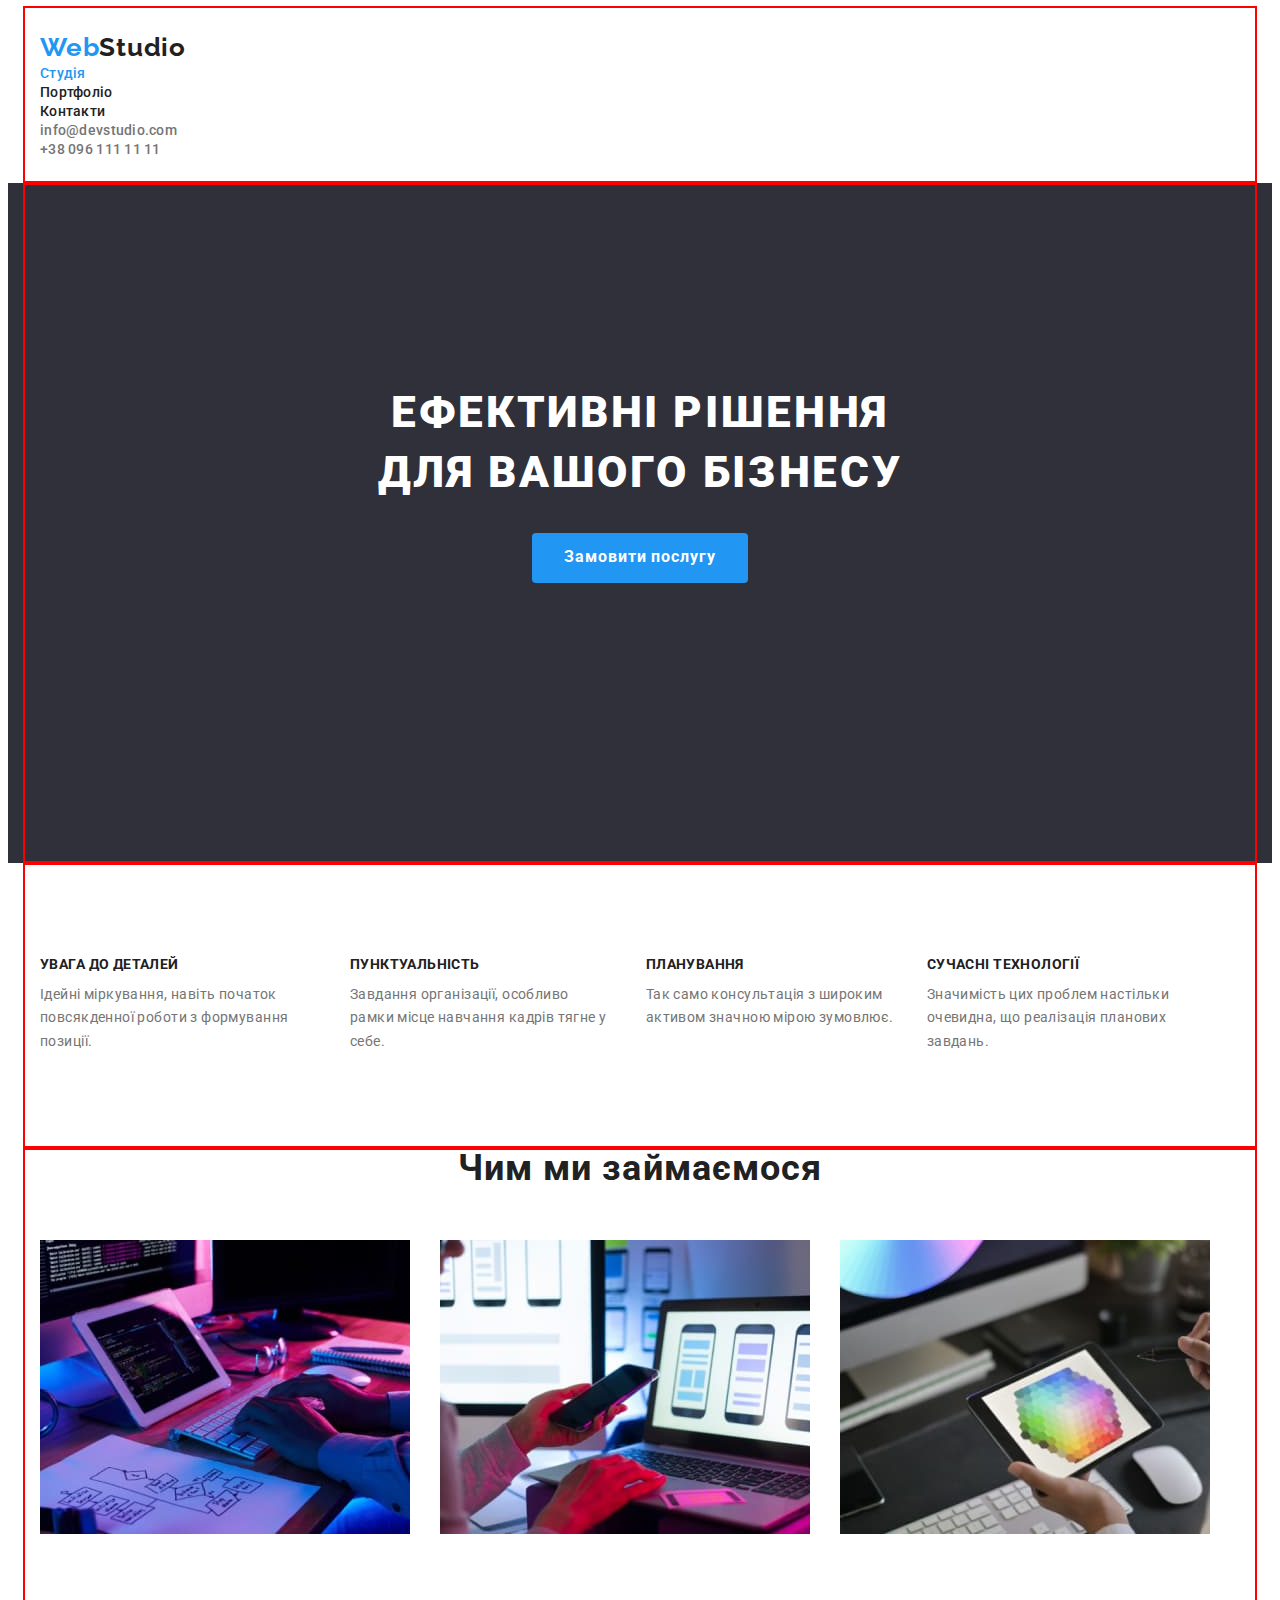
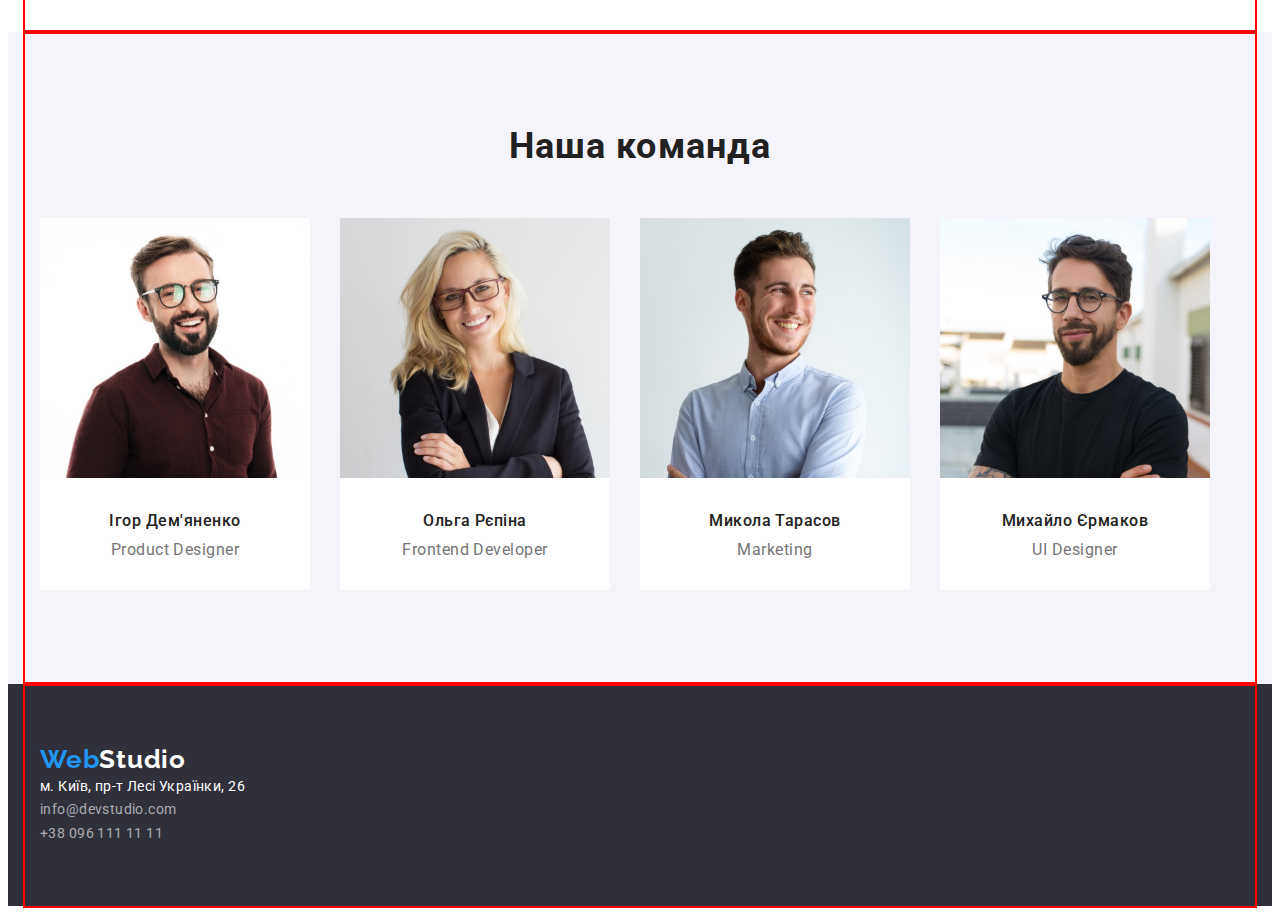
==== index.html @ f6ed94e6 "hm_3_port" ====
<!DOCTYPE html>
<html lang="uk">
<head>
    <meta charset="UTF-8">
    <meta http-equiv="X-UA-Compatible" content="IE=edge">
    <meta name="viewport" content="width=device-width, initial-scale=1.0">
    <title>WebStudio</title>
    <link rel="preconnect" href="https://fonts.googleapis.com">
    <link rel="preconnect" href="https://fonts.gstatic.com" crossorigin>
    <link href="https://fonts.googleapis.com/css2?family=Raleway:wght@700&family=Roboto:wght@400;500;700;900&display=swap" rel="stylesheet">
    <link rel="stylesheet" href="https://cdnjs.cloudflare.com/ajax/libs/modern-normalize/1.1.0/modern-normalize.min.css" integrity="sha512-wpPYUAdjBVSE4KJnH1VR1HeZfpl1ub8YT/NKx4PuQ5NmX2tKuGu6U/JRp5y+Y8XG2tV+wKQpNHVUX03MfMFn9Q==" crossorigin="anonymous" referrerpolicy="no-referrer" />
    <link rel="stylesheet" href="./css/style.css">
</head>
<body>
    <header class="header">
        <div class="container">
            <nav class="nav-header"> 
                <a class="header-logo link" href="#"> <span class="logo">Web</span>Studio</a>
                    <ul class="header-list list">
                        <li class="header-item">
                            <a class="header-link link current" href="./index.html">Студія</a>
                        </li>
                        <li class="header-item">
                            <a class="header-link link" href="./portfolio.html">Портфоліо</a>
                        </li>
                        <li class="header-item">
                            <a class="header-link link" href="#">Контакти</a>
                        </li>
                            
                    </ul>
               
             </nav>
             <ul class="header-list  list">
                <li class="header-item"><a class="header-tel link" href="mailto:info@devstudio.com">info@devstudio.com</a></li>
                <li class="header-item"><a class="header-mail link" href="tel:+380961111111">+38 096 111 11 11</a></li>
             </ul>
        </div>
   
    </header>
    
    <main>
        <section class="hero">
            <div class="container">
                <h1 class="hero-title">Ефективні рішення <br> для вашого бізнесу</h1>
                <button class="hero-btn-text" type="button">Замовити послугу</button>
            </div>
            
        </section>
    
    <section class="heading">
        <div class="container"> 
            <h2 class="visually-hidden">Особливості WebStudio</h2>
            <ul class="heading-item">
                <li class="heading-list list">
                    <h3 class="heading-subtitle">Увага до деталей</h3>
                    <p class="heading-text">Ідейні міркування,  навіть початок повсякденної роботи з формування позиції.</p>
                </li>
                <li class="heading-list list">
                    <h3 class="heading-subtitle" >Пунктуальність</h3>
                    <p class="heading-text">Завдання організації, особливо рамки  місце навчання кадрів тягне у себе.</p>
                </li>
                <li class="heading-list list">
                    <h3 class="heading-subtitle">Планування</h3>
                    <p class="heading-text">Так само консультація з широким активом значною мірою зумовлює.</p>
                </li>
                <li class="heading-list list">
                    <h3 class="heading-subtitle">Сучасні технології</h3>
                    <p class="heading-text">Значимість цих проблем настільки очевидна, що реалізація планових завдань.</p>
                </li>
            </ul>
        </div>
        
    </section>
        <section class="example">
            <div class="container">
                <h2 class="example-headline">Чим ми займаємося</h2>
                <ul class="example-item"> 
                    <li class="example-list list"><img src="./image/box1.jpg" 
                        alt="Написання структури сайту" 
                        width="370" 
                        height="294"></li>
                    <li class="example-list list"><img src="./image/box2.jpg" 
                        alt="Тестування додатку"  
                        width="370" 
                        height="294"></li>
                    <li class="example-list list"><img src="./image/box3.jpg" 
                        alt="Створення графічного дизайну"  
                        width="370" 
                        height="294"></li>
                </ul>
            </div>
         
        </section>
        
        <section class="team">
        <div class="container">
            <h2 class="team-title">Наша команда</h2>
        <ul class="team-item">
            <li class="team-list list">
               <img src="./image/igor.jpg" 
               alt="дизайнер продукту Ігор Дем'яненко" 
               width="270" 
               height="260">
               <div class="team-list-content">
                <h3 class="team-subtitle">Ігор Дем'яненко</h3>
                <p class="team-text">Product Designer</p>
               </div>
               
            </li>
            <li class="team-list list">
               <img src="./image/olga.jpg" 
               alt="Фронтенд розробник Ольга Рєпіна" 
               width="270" 
               height="260">
               <div class="team-list-content">
                <h3 class="team-subtitle">Ольга Рєпіна</h3>
                <p class="team-text">Frontend Developer</p>
            </div>
               
            </li>
            <li class="team-list list">
                <img src="./image/mukola.jpg" 
                alt="Маркетинг Микола Тарасов" 
                width="270" 
                height="260">
                <div class="team-list-content">
                    <h3 class="team-subtitle">Микола Тарасов</h3>
                <p class="team-text">Marketing</p>
                </div>
                
            </li>
            <li class="team-list list">
                <img src="./image/muhailo.jpg" 
                alt="Дизайнер Михайло Єрмаков" 
                width="270" 
                height="260">
                <div class="team-list-content">
                 <h3 class="team-subtitle">Михайло Єрмаков</h3>
                 <p class="team-text">UI Designer</p>
                </div>
                
            </li>
        </ul>
        </div>
    </section>
</main>
    <footer class="footer">
        <div class="container">  
            <a class="footer-logo link" href="#"><span class="logo">Web</span>Studio</a>
            <address class="footer-address">
               <ul class="footer-list list">
                <li class="footer-item"><a class="footer-map link " href="https://goo.gl/maps/49r9p46qc7W9gdbS7" target="_blank" rel="noreferrer noopener nofollow">м. Київ, пр-т Лесі Українки, 26</a></li>
                <li class="footer-item"><a class="footer-mail link" href="mailto:info@devstudio.com">info@devstudio.com</a></li>
                <li class="footer-item"><a class="footer-tel link" href="tel:+380961111111">+38 096 111 11 11</a></li>
               </ul>
            </address> 
        </div>
       
    </footer>
        
    </body>
</html>
---- css/style.css ----
:root{
    --main-color: #212121;
    --accent-color: #2196F3;
    --subtitle-colour: #757575;
    --hero-title: #FFFFFF;
    --color-section: #2F303A;
    --color-section2: #F5F4FA;
    --footer:rgba(255, 255, 255, 0.6);
    --btn-focus: #188CE8;
    --background-btn-port: #F5F4FA;
   }

   p,
   h1,
   h2,
   h3,
   h4,
   h5,
   h6 {
    margin: 0;
}

ul,p{
    margin: 0;
    padding-left: 0;
}

body{
    font-family: "Roboto", sans-serif; 
    color: var(--main-color);
    background-color: var(--hero-title);
}

.list{
  list-style: none;  
}
.link{
    text-decoration: none;
}

.container{
    width: 1200px;
    padding-left: 15px;
    padding-right: 15px;
    outline: 2px solid red;
    margin: 0 auto;

}

.header > .container{
    padding-top: 24px;
    padding-bottom: 25px;
}
.header-logo{
    font-family: 'Raleway', suns-serif;
    font-weight: 700;
    font-size: 26px;
    line-height: 1.19;
    letter-spacing: 0.03em;
    color: var(--main-color);
}

.logo {
    color: var(--accent-color);
}


.header-link{
    font-weight: 500;
    font-size: 14px;
    line-height: 1.14;
    letter-spacing: 0.02em;
    color: var(--main-color)
}
.header-link.current {
color: var(--accent-color);
}
 

.header-mail{
    font-weight: 500;
    font-size: 14px;
    line-height: 1.14;
    letter-spacing: 0.02em;
    color: var(--subtitle-colour);
}

.header-tel{
    font-weight: 500;
    font-size: 14px;
    line-height: 1.14;
    letter-spacing: 0.02em;
    color: var(--subtitle-colour);
}

.header-link:hover,
.header-link:focus{
    color: var(--accent-color)
}
.header-tel:hover,
.header-tel:focus{
    color: var(--accent-color)
}
.header-mail:hover,
.header-mail:focus{
    color: var(--accent-color)
}

.hero > .container{
 padding-top: 200px;
 padding-bottom: 280px;
}
.hero{
    background-color: var(--color-section);
}

.hero-title{
    font-weight: 900;
    font-size: 44px;
    line-height: 1.36;
    letter-spacing: 0.06em;
    color: var(--hero-title);
    text-transform: uppercase;
    text-align: center;
    padding-bottom: 30px;
  
}
.hero-btn-text{
    font-family: inherit;
    font-weight: 700;
    font-size: 16px;
    line-height: 1.81;
    letter-spacing: 0.06em;
    color: var(--hero-title);
    background-color: var(--accent-color);
    cursor: pointer;
    border-radius: 4px;
    border-color: transparent;
    width: 216px;
    height: 50px;
    display: block;
    margin: 0 auto;
    
}

   .hero-btn-text:hover,
   .hero-btn-text:focus{
    background-color: var(--btn-focus);
}

.heading > .container{
    padding-top: 94px;
    padding-bottom: 94px;
}
.visually-hidden {
    position: absolute;
    white-space: nowrap;
    width: 1px;
    height: 1px;
    overflow: hidden;
    border: 0;
    padding: 0;
    clip: rect(0 0 0 0);
    clip-path: inset(50%);
    margin: -1px;
}
.heading-item{
    display: flex;
}
.heading-list{
    margin-right: 30px;
}
.heading-subtitle {
    font-weight: 700;
    font-size: 14px;
    line-height: 1.14;
    letter-spacing: 0.03em;
    text-transform: uppercase;
    color: var(--main-color);
    margin-bottom: 10px;
    margin-right: 30px;
    }

.heading-text {
    font-size: 14px;
    line-height: 1.71;
    letter-spacing: 0.03em;
    color: var(--subtitle-colour);
}
.example > .container {
  padding-bottom: 94px;
}
.example-headline {
    font-weight: 700;
    font-size: 36px;
    line-height: 1.16;
    text-align: center;
    letter-spacing: 0.03em;
    color: var(--main-color);
    padding-bottom: 50px;
}
.example-item{
    display: flex;
}
.example-list{
    margin-right: 30px;
}

.team .container{
    padding-top: 94px;
    padding-bottom: 94px;

}
.team{
    background-color: var(--color-section2);
}
.team-list{
    background-color: var(--hero-title);
}
.team-title {
    font-weight: 700;
    font-size: 36px;
    line-height: 1.16;
    letter-spacing: 0.03em;
    text-align: center;
    color: var(--main-color);
    margin-bottom: 50px;
}
.team-item{
    display: flex;
}
.team-list{
    margin-right: 30px;
}
.team-list-content{
    padding-top: 30px;
    padding-bottom: 30px;
}
.team-subtitle {
    font-weight: 500;
    font-size: 16px;
    line-height: 1.18;
    letter-spacing: 0.03em;
    color: var(--main-color);
    text-align: center;
    margin-bottom: 10px;
}
.team-text {
    font-size: 16px;
    line-height: 1.18;
    letter-spacing: 0.03em;
    color: var(--subtitle-colour);
    text-align: center;
}
.subject-btn {
    font-family: inherit;
    font-style: normal;
    font-weight: 500;
    font-size: 16px;
    line-height: 1.62;
    letter-spacing: 0.03em;
    border-radius: 4px;
    border-color: transparent;
    color: var(--main-color);
    background-color: var(--background-btn-port);
    cursor: pointer;
    
}
.subject-list{
    margin-right: 8px;
}
.subject > .container > .subject-item {
    display: flex;
    width: 575px;
    margin: 0 auto;
    padding-top: 94px;
    padding-bottom: 34px;
}
.subject-btn:hover,
.subject-btn:focus {color: var(--hero-title);
 background-color: var(--accent-color);
}

.projects-item{
    display: flex;
}
.projects-list{
    border: 1px solid var(--background-btn-port);
}
.project-name {
    font-weight: 700;
    font-size: 18px;
    line-height: 2;
    letter-spacing: 0.06em;
    color: var(--main-color);
    text-decoration: none; 
}
.projects-text {
    font-size: 16px;
    line-height: 1.88;
    letter-spacing: 0.03em;
    color: var(--subtitle-colour);
}

.footer > .container{
    padding-top: 60px;
    padding-bottom: 60px;
}

.footer{
    background-color: var(--color-section);
    display: block;
} 

.footer-logo {
    font-family: 'Raleway';
    font-weight: 700;
    font-size: 26px;
    line-height: 1.19;
    letter-spacing: 0.03em;
    color: var(--hero-title);
    margin-bottom: 20px;
}

.footer-address{
    color: var(--footer);
}

.footer-map {
    font-size: 14px;
    line-height: 1.7;
    letter-spacing: 0.03em;
    color: var(--hero-title);
    font-style: normal;
    margin-bottom: 9px;

}

.footer-mail {
    font-size: 14px;
    line-height: 1.7;
    letter-spacing: 0.03em;
    color: var(--footer);
    font-style: normal;
    margin-bottom: 9px;
}
.footer-tel {
    font-size: 14px;
    line-height: 1.7;
    letter-spacing: 0.03em;
    color: var(--footer);
    font-style: normal;
}

.footer-map:hover,
.footer-map:focus{
    color: var(--accent-color);
}

.footer-mail:hover,
.footer-mail:focus {
    color: var(--accent-color);
}
.footer-tel:hover,
.footer-tel:focus {
color: var(--accent-color);
}
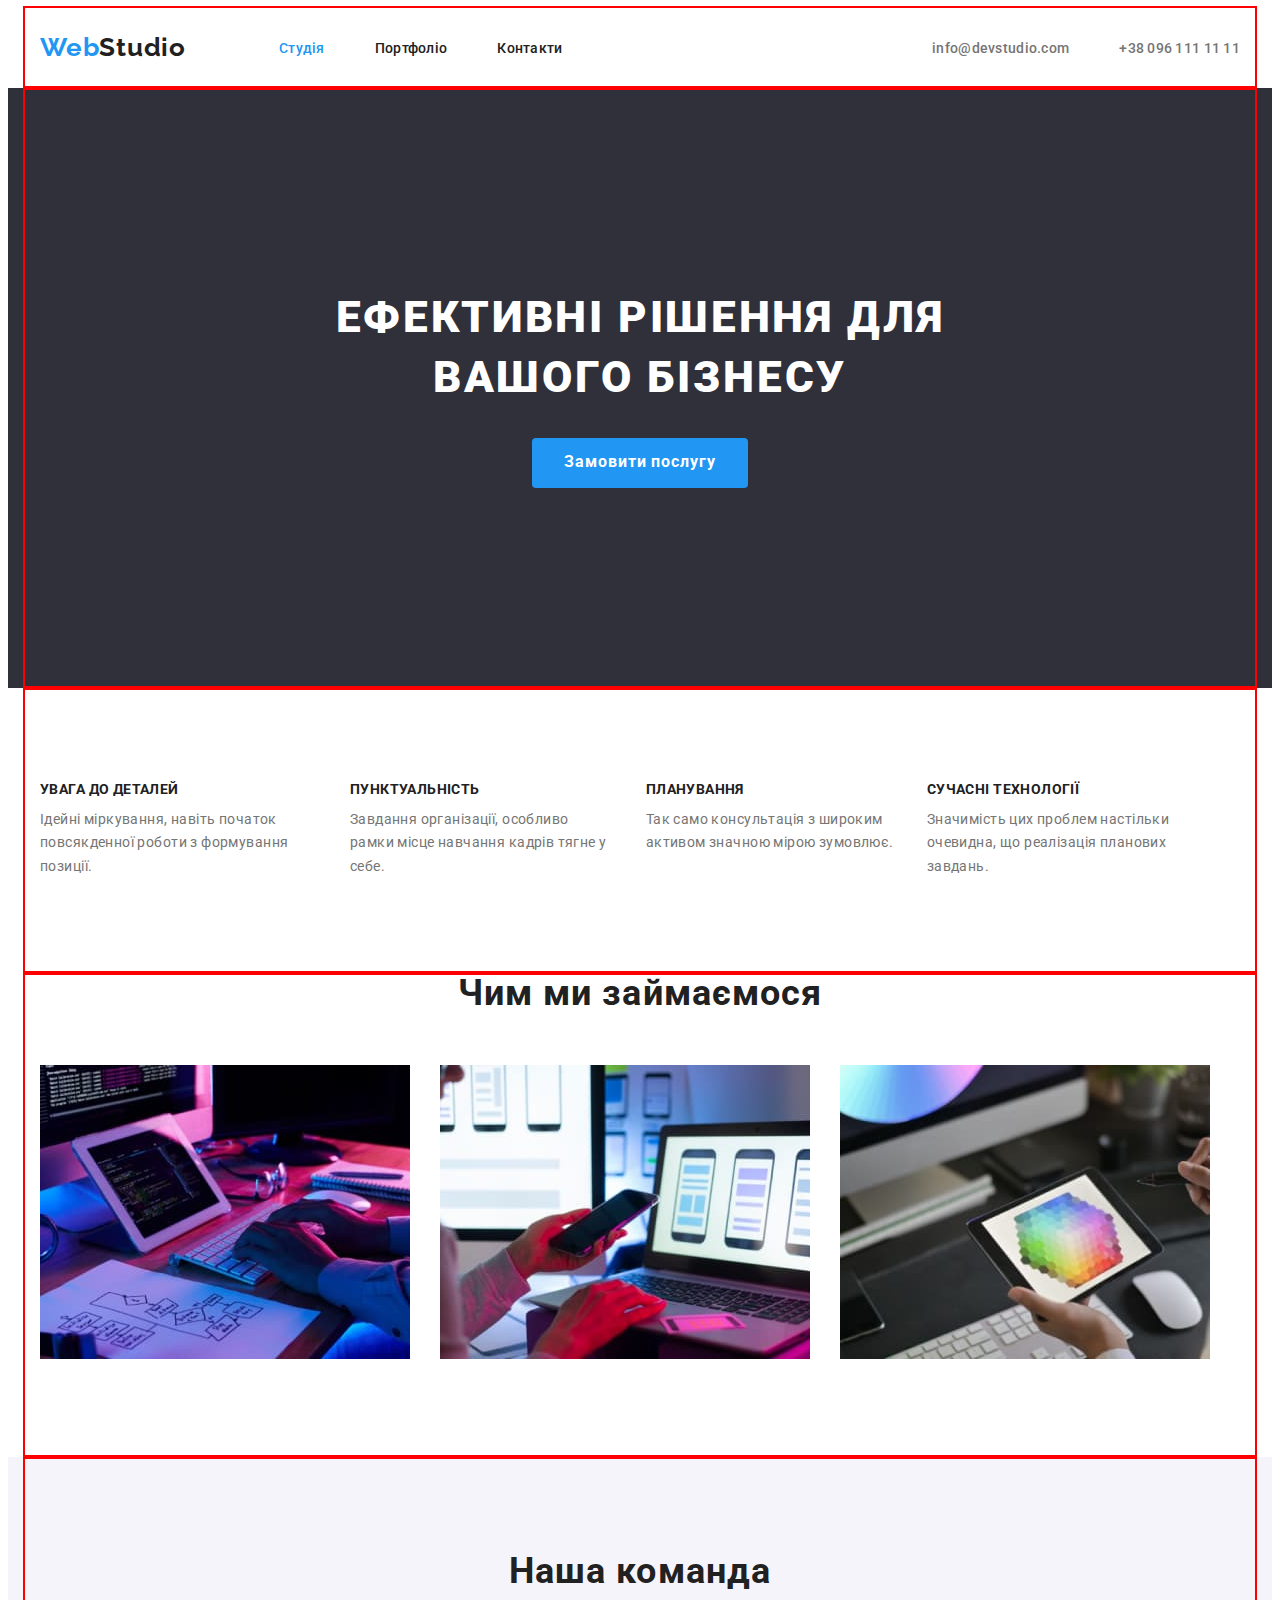
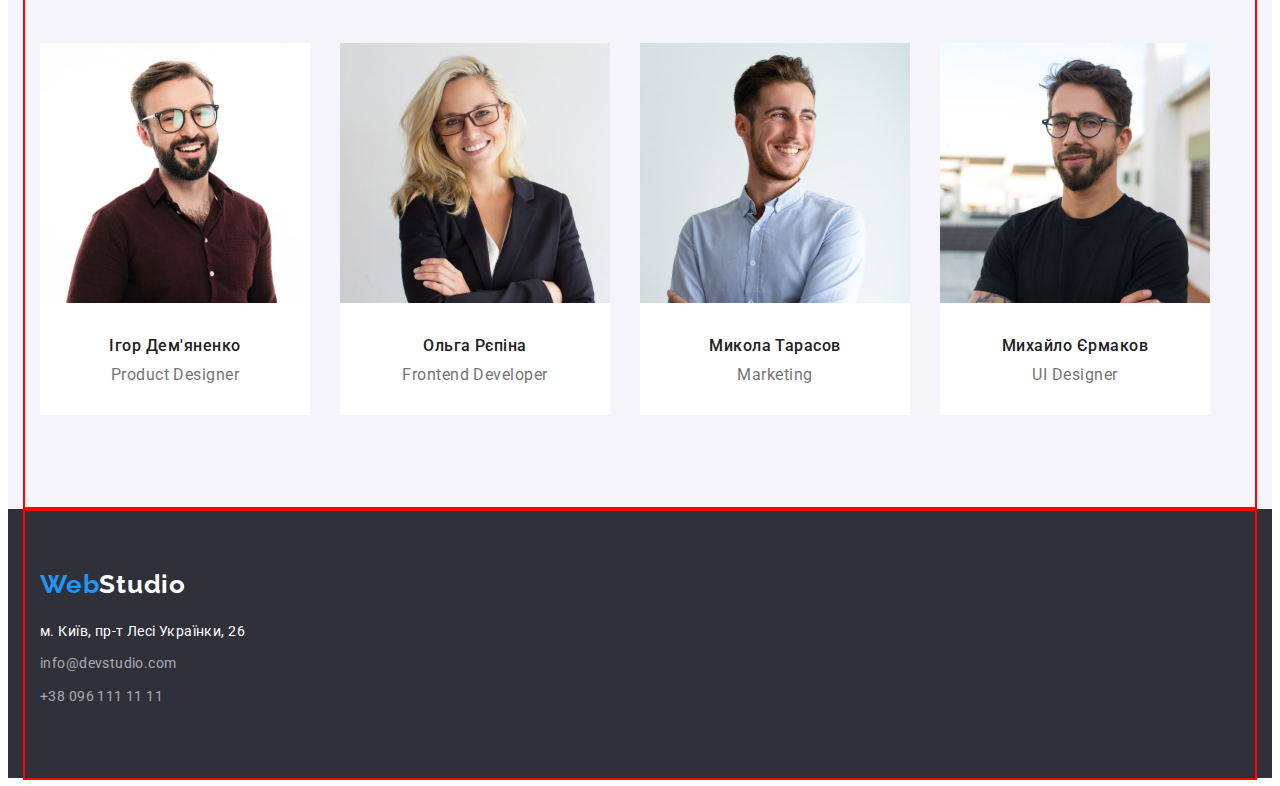
==== commit abc9421a: "hm_3_buttons" ====
--- a/index.html
+++ b/index.html
@@ -13,7 +13,7 @@
 </head>
 <body>
     <header class="header">
-        <div class="container">
+        <div class="container header-container">
             <nav class="nav-header"> 
                 <a class="header-logo link" href="#"> <span class="logo">Web</span>Studio</a>
                     <ul class="header-list list">
@@ -30,10 +30,13 @@
                     </ul>
                
              </nav>
-             <ul class="header-list  list">
-                <li class="header-item"><a class="header-tel link" href="mailto:info@devstudio.com">info@devstudio.com</a></li>
-                <li class="header-item"><a class="header-mail link" href="tel:+380961111111">+38 096 111 11 11</a></li>
-             </ul>
+             <div class="header-conect">
+                <ul class="header-list  list">
+                    <li class="header-item"><a class="header-tel link" href="mailto:info@devstudio.com">info@devstudio.com</a></li>
+                    <li class="header-item"><a class="header-mail link" href="tel:+380961111111">+38 096 111 11 11</a></li>
+                 </ul>
+             </div>
+             
         </div>
    
     </header>
@@ -41,7 +44,7 @@
     <main>
         <section class="hero">
             <div class="container">
-                <h1 class="hero-title">Ефективні рішення <br> для вашого бізнесу</h1>
+                <h1 class="hero-title">Ефективні рішення для вашого бізнесу</h1>
                 <button class="hero-btn-text" type="button">Замовити послугу</button>
             </div>
             
--- a/css/style.css
+++ b/css/style.css
@@ -8,6 +8,7 @@
     --footer:rgba(255, 255, 255, 0.6);
     --btn-focus: #188CE8;
     --background-btn-port: #F5F4FA;
+    --border-cont: #EEEEEE;
    }
 
    p,
@@ -46,7 +47,7 @@
     margin: 0 auto;
 
 }
-
+/*=====HEADER=====*/
 .header > .container{
     padding-top: 24px;
     padding-bottom: 25px;
@@ -58,13 +59,31 @@
     line-height: 1.19;
     letter-spacing: 0.03em;
     color: var(--main-color);
+    margin-right: 93px;
+
 }
 
 .logo {
     color: var(--accent-color);
 }
 
-
+.header-list{
+    display: flex;
+    gap: 50px;
+}
+.nav-header{
+   display: flex; 
+   align-items: center;
+}
+.header-container{
+    display: flex;
+    align-items: center;
+    justify-content: space-between;
+    gap: 50px;
+}
+.header-conect{
+    justify-content: space-between;
+}
 .header-link{
     font-weight: 500;
     font-size: 14px;
@@ -83,6 +102,7 @@
     line-height: 1.14;
     letter-spacing: 0.02em;
     color: var(--subtitle-colour);
+    
 }
 
 .header-tel{
@@ -108,7 +128,7 @@
 
 .hero > .container{
  padding-top: 200px;
- padding-bottom: 280px;
+ padding-bottom: 200px;
 }
 .hero{
     background-color: var(--color-section);
@@ -123,6 +143,9 @@
     text-transform: uppercase;
     text-align: center;
     padding-bottom: 30px;
+    width: 696px;
+    margin-left: auto;
+    margin-right: auto;
   
 }
 .hero-btn-text{
@@ -160,7 +183,7 @@
     overflow: hidden;
     border: 0;
     padding: 0;
-    clip: rect(0 0 0 0);
+    clip: rect(0, 0, 0, 0);
     clip-path: inset(50%);
     margin: -1px;
 }
@@ -252,9 +275,15 @@
     color: var(--subtitle-colour);
     text-align: center;
 }
+.subject{
+    background-color: var(--hero-title);
+}
+.subject > .container{
+    padding-top: 94px;
+    padding-bottom: 94px;
+}
 .subject-btn {
     font-family: inherit;
-    font-style: normal;
     font-weight: 500;
     font-size: 16px;
     line-height: 1.62;
@@ -264,18 +293,20 @@
     color: var(--main-color);
     background-color: var(--background-btn-port);
     cursor: pointer;
-    
-}
-.subject-list{
-    margin-right: 8px;
-}
+    height: 38px;
+    padding: 6px 25px;
+}
+
+
 .subject > .container > .subject-item {
     display: flex;
     width: 575px;
     margin: 0 auto;
-    padding-top: 94px;
     padding-bottom: 34px;
-}
+    gap: 8px;
+    
+}
+
 .subject-btn:hover,
 .subject-btn:focus {color: var(--hero-title);
  background-color: var(--accent-color);
@@ -283,10 +314,19 @@
 
 .projects-item{
     display: flex;
-}
-.projects-list{
-    border: 1px solid var(--background-btn-port);
-}
+    flex-wrap: wrap;
+    gap: 30px;
+ }
+
+ .project-list-content {
+    padding-top: 20px;
+    padding-bottom: 20px;
+    color: var(--border-cont);
+    padding-left: 24px;
+    background-color: var(--hero-title);
+    border: 1px solid var(--border-cont);
+}
+
 .project-name {
     font-weight: 700;
     font-size: 18px;
@@ -294,12 +334,14 @@
     letter-spacing: 0.06em;
     color: var(--main-color);
     text-decoration: none; 
+    
 }
 .projects-text {
     font-size: 16px;
     line-height: 1.88;
     letter-spacing: 0.03em;
     color: var(--subtitle-colour);
+    
 }
 
 .footer > .container{
@@ -319,11 +361,15 @@
     line-height: 1.19;
     letter-spacing: 0.03em;
     color: var(--hero-title);
-    margin-bottom: 20px;
 }
 
 .footer-address{
     color: var(--footer);
+    margin-top: 20px;
+   
+}
+.footer-item{
+    margin-bottom: 9px;
 }
 
 .footer-map {
@@ -332,9 +378,8 @@
     letter-spacing: 0.03em;
     color: var(--hero-title);
     font-style: normal;
-    margin-bottom: 9px;
-
-}
+    }
+
 
 .footer-mail {
     font-size: 14px;
@@ -342,7 +387,7 @@
     letter-spacing: 0.03em;
     color: var(--footer);
     font-style: normal;
-    margin-bottom: 9px;
+   
 }
 .footer-tel {
     font-size: 14px;
